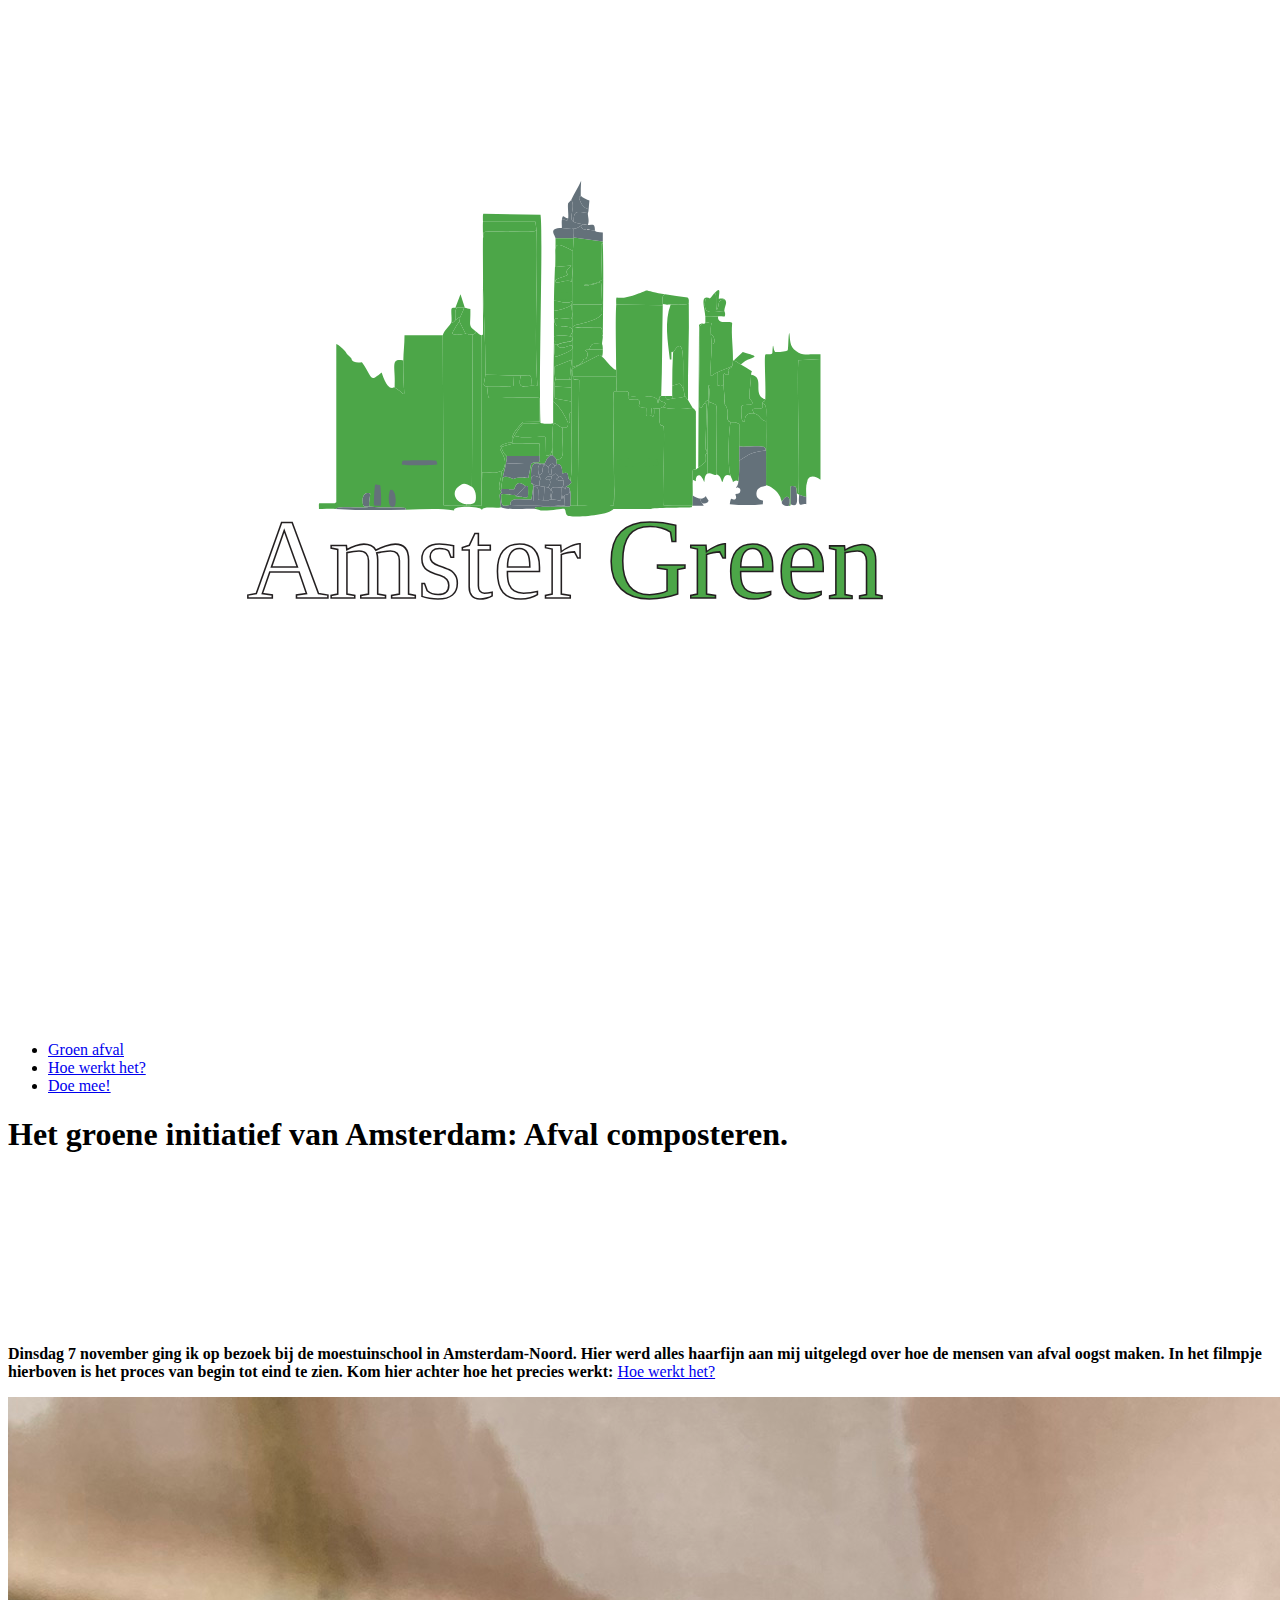
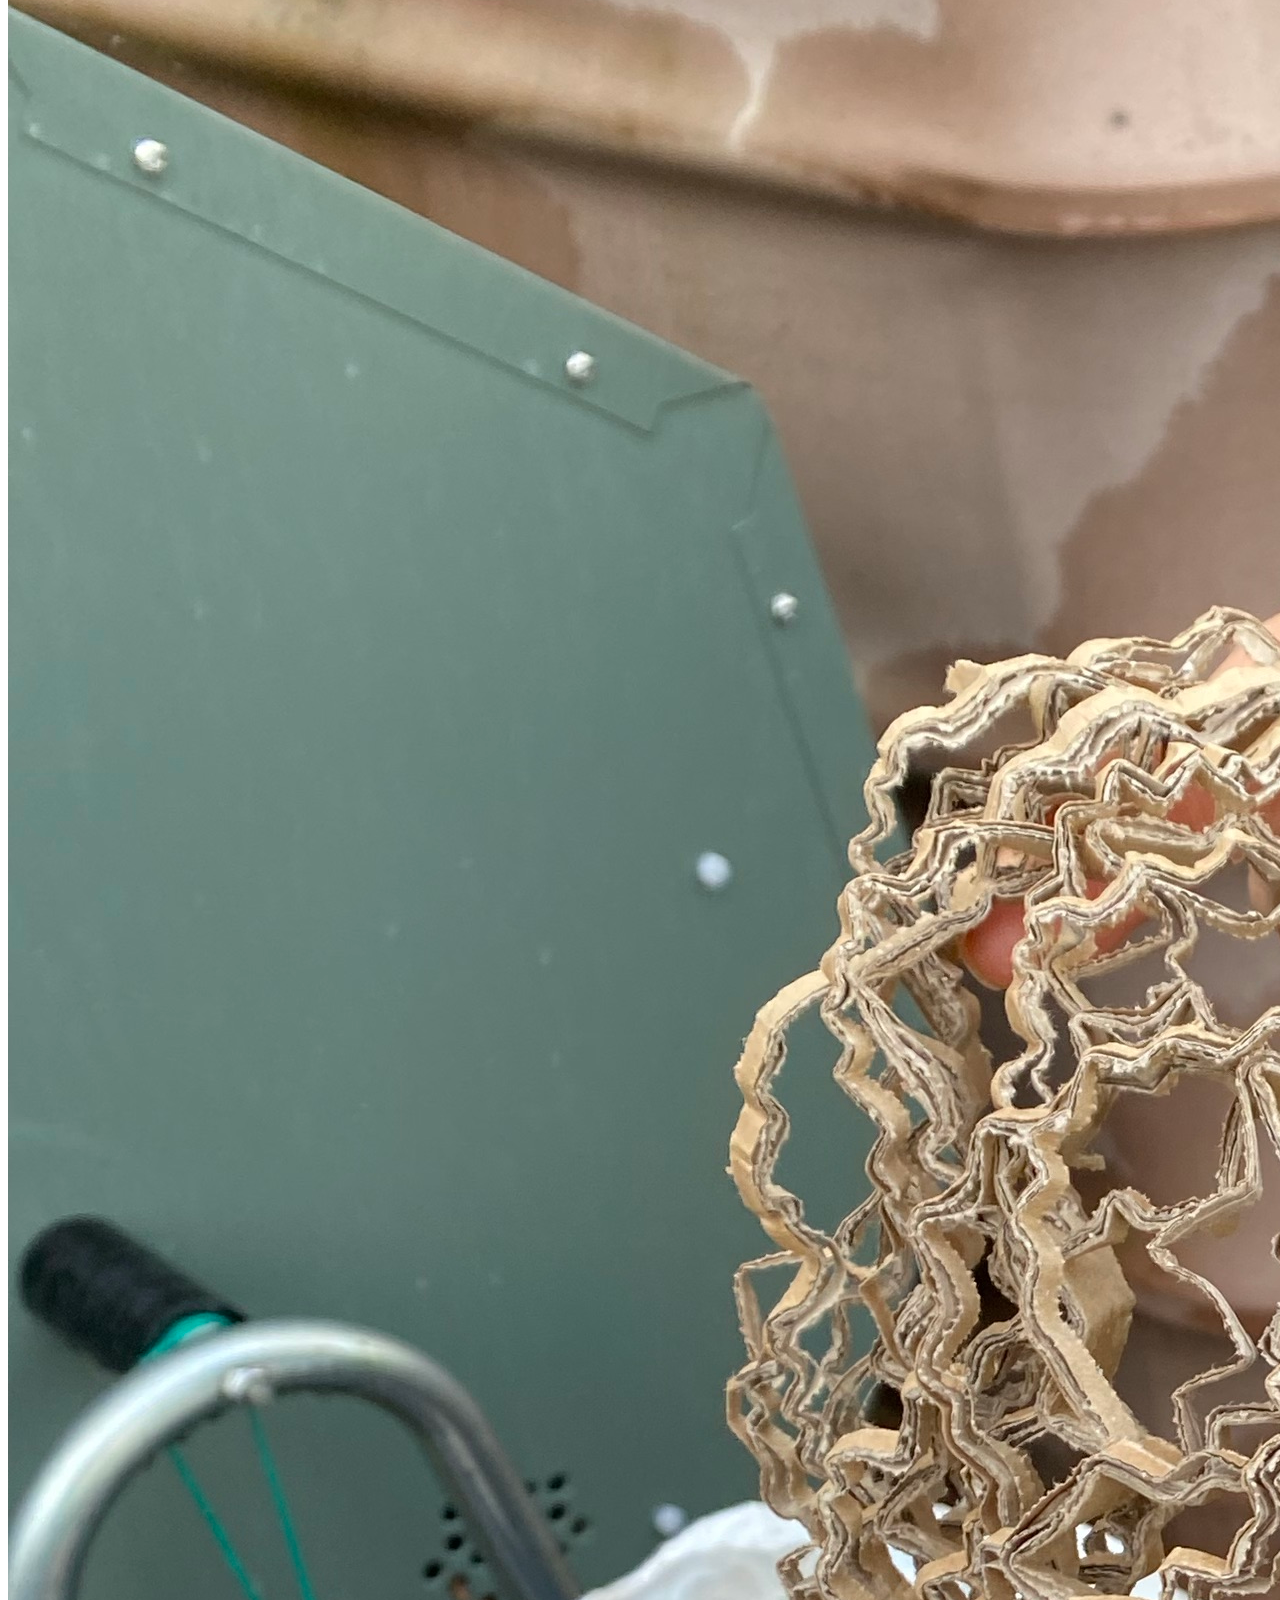
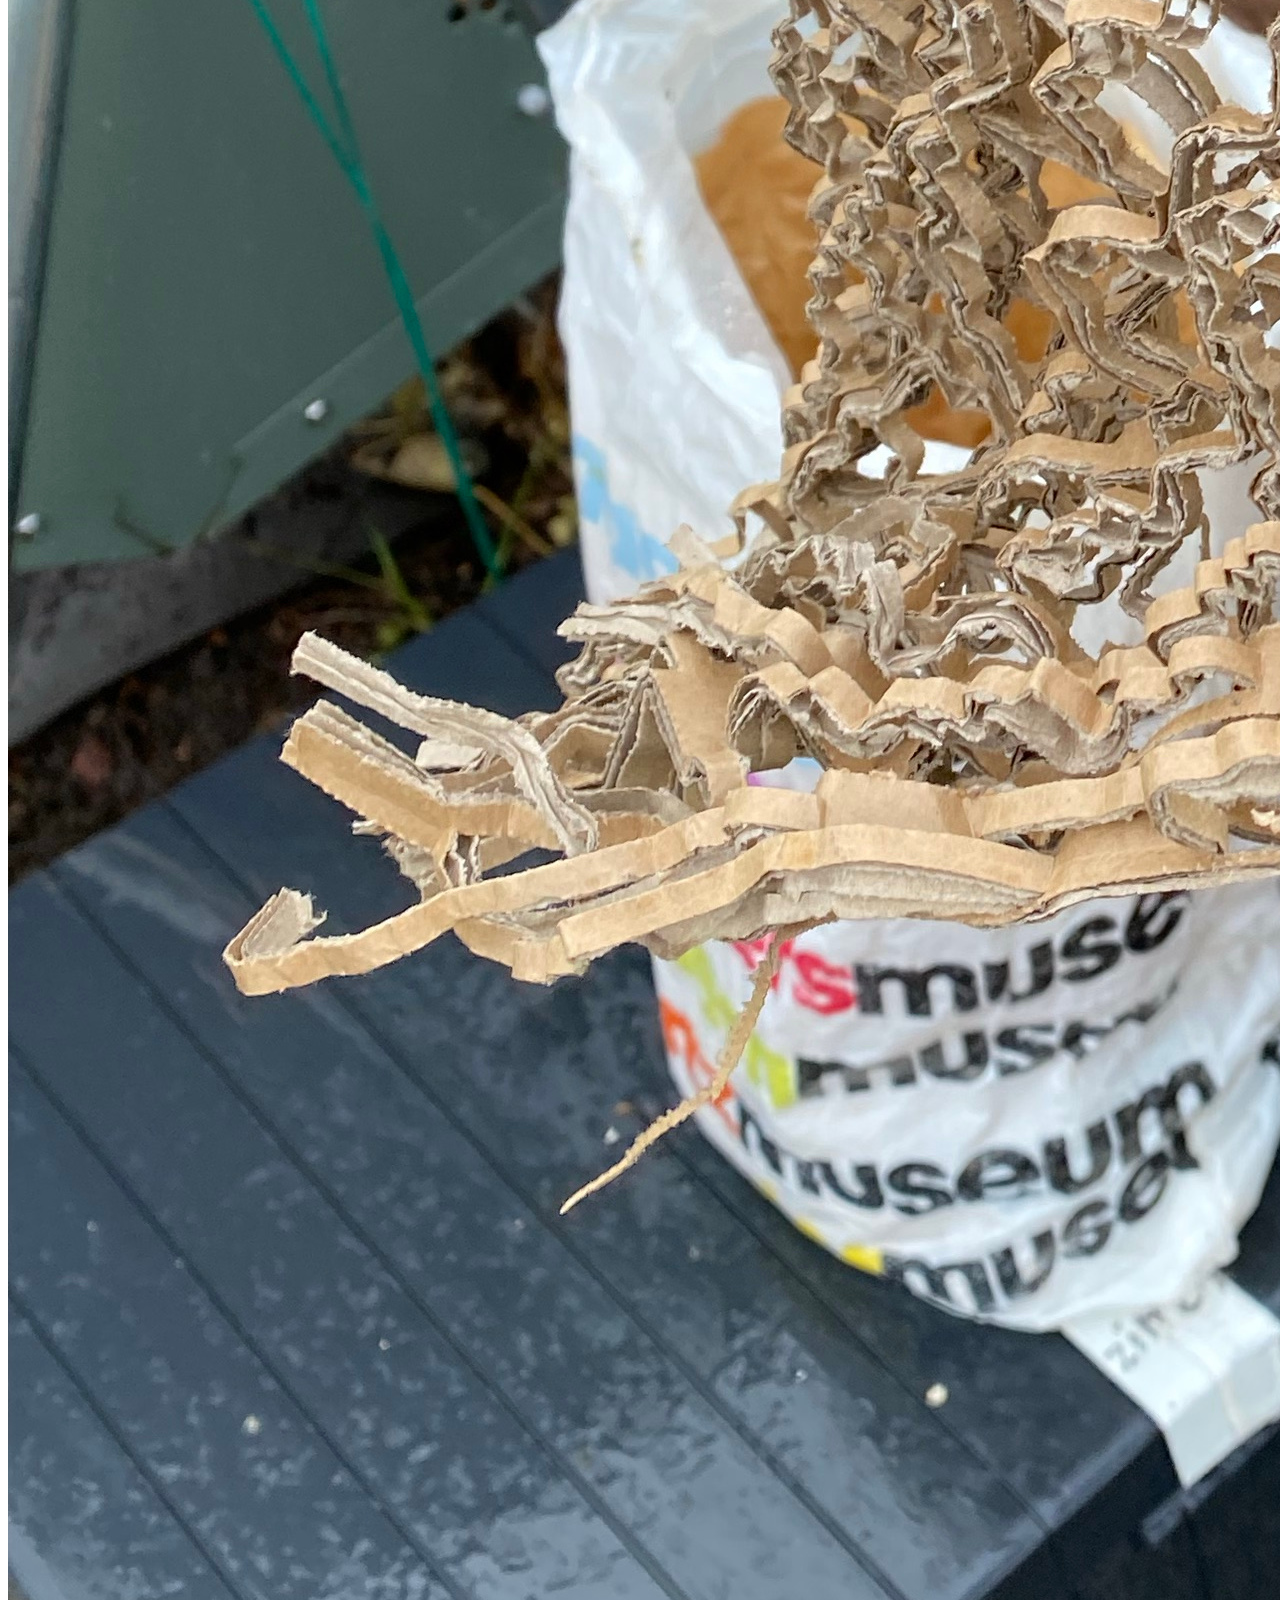
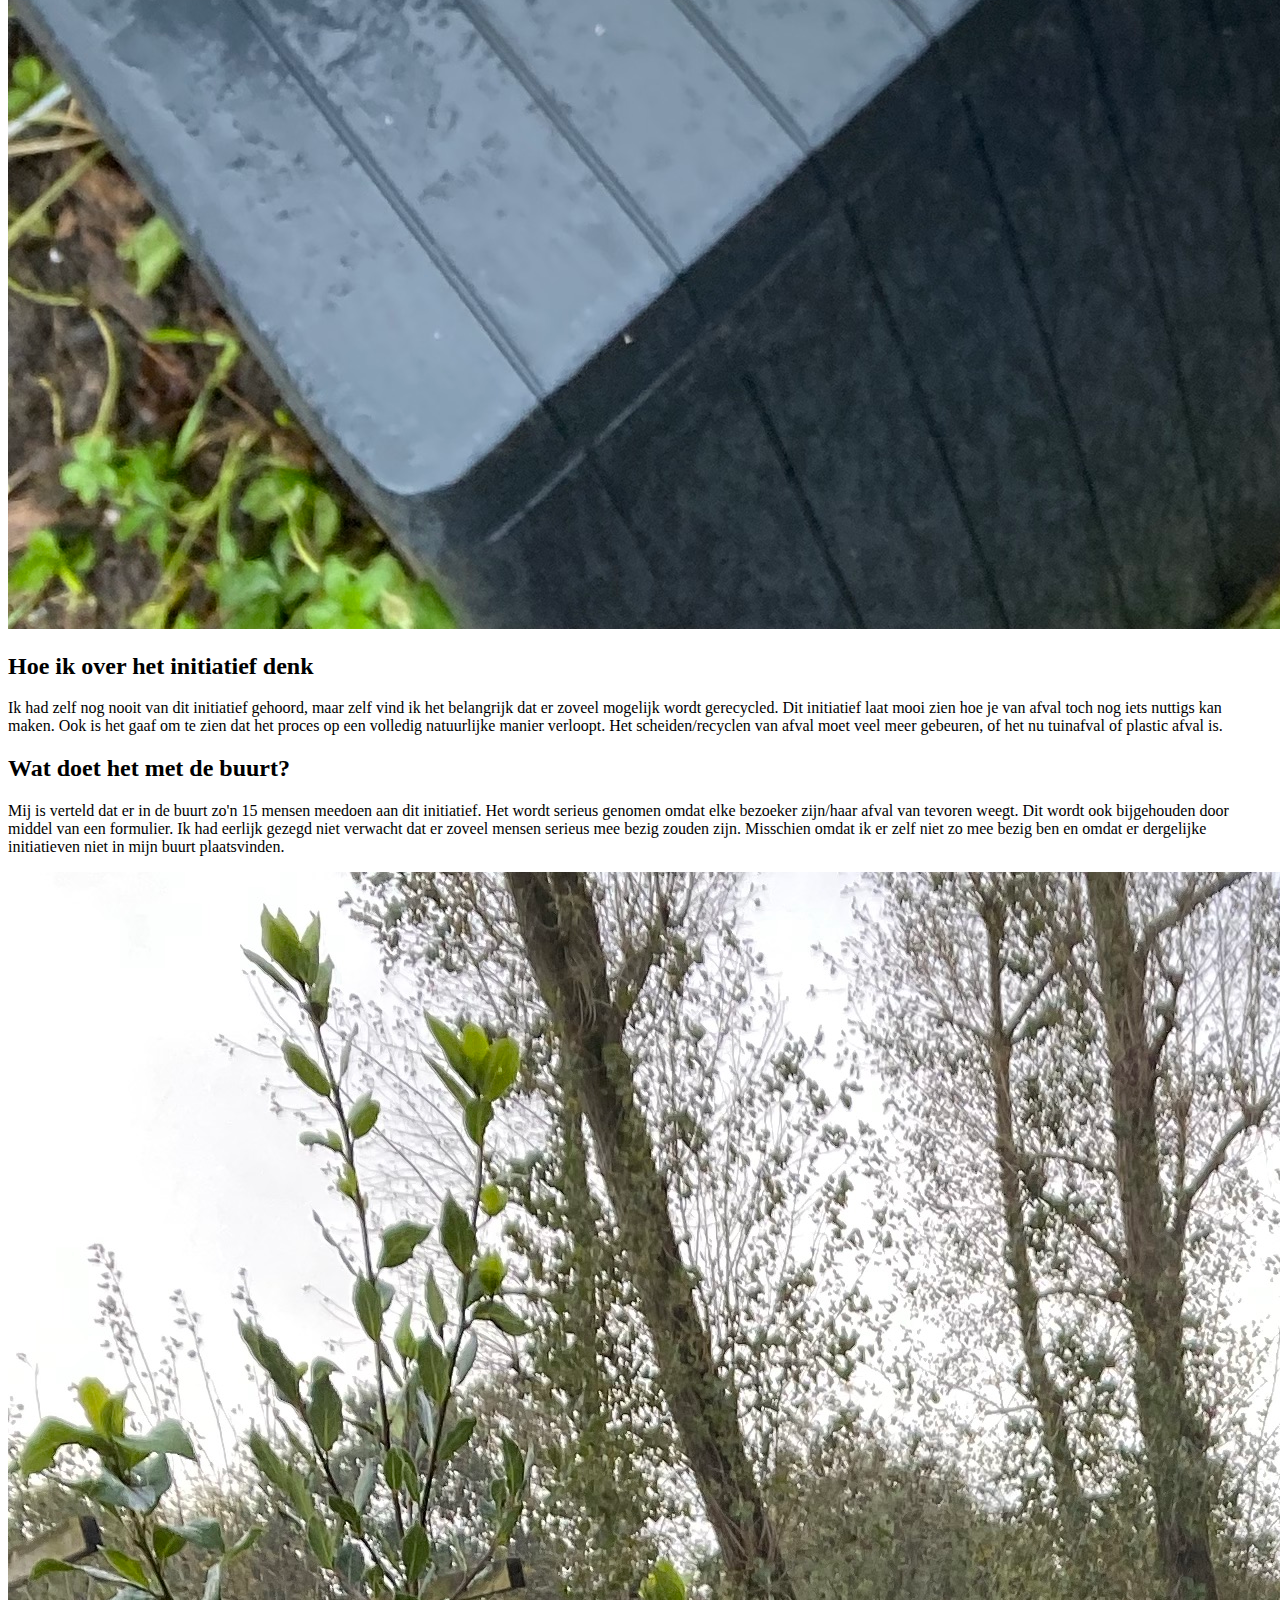
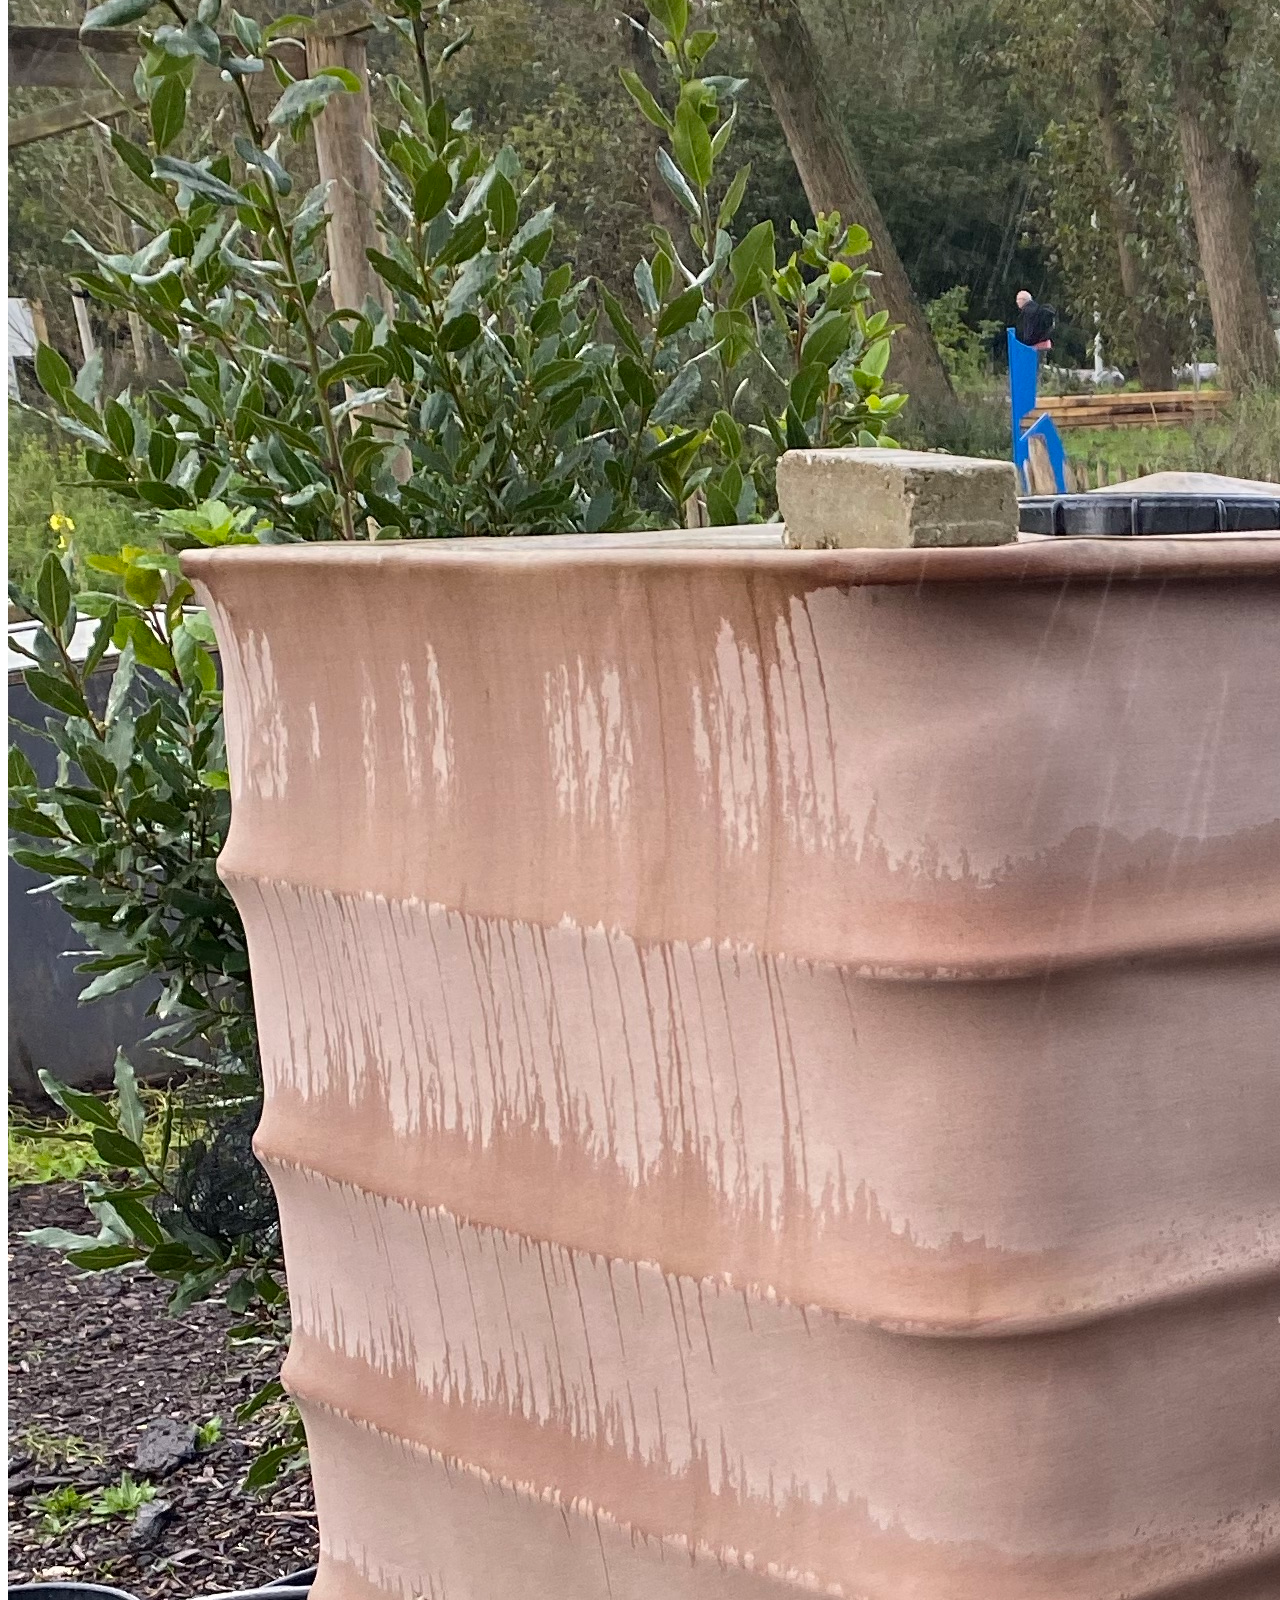
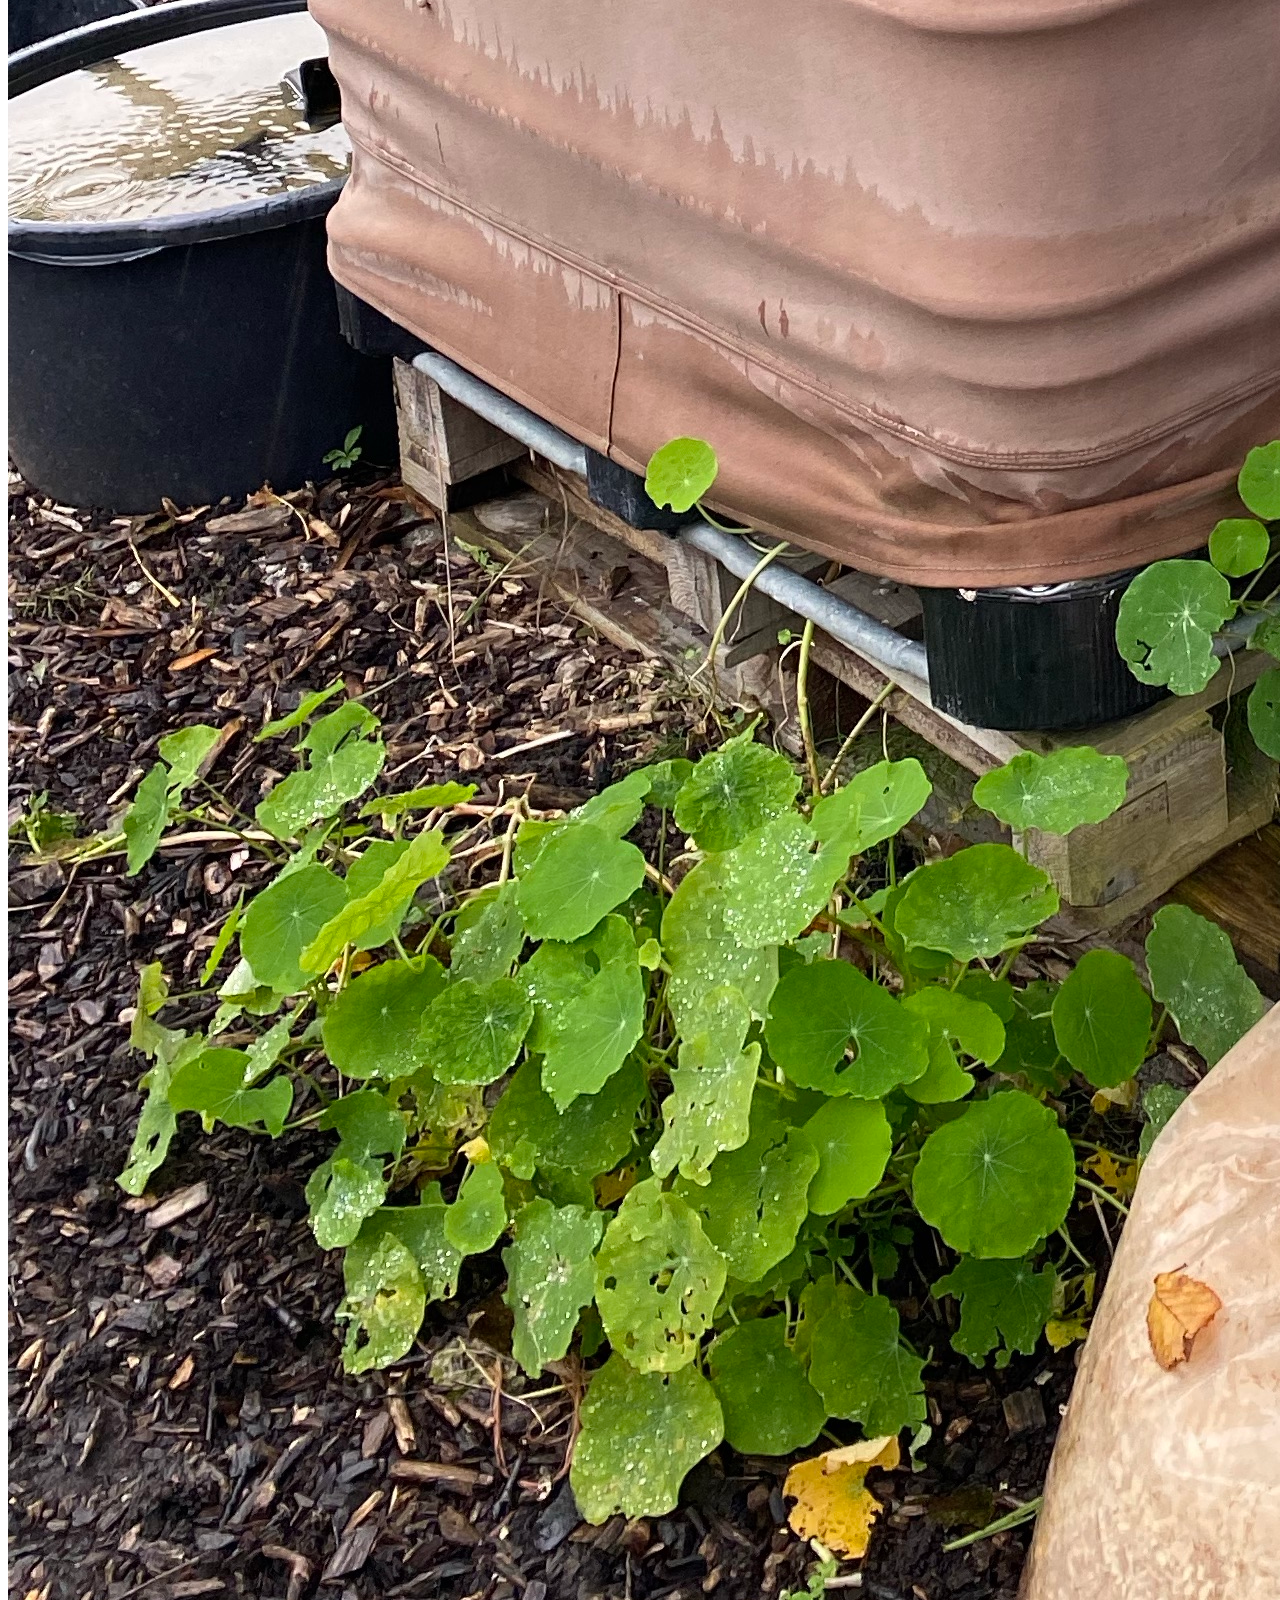
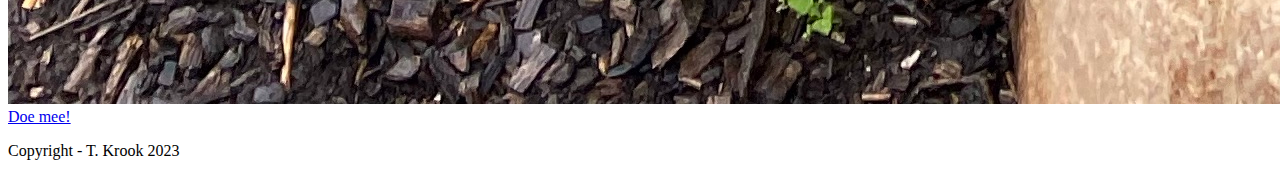
==== index.html @ b74914aa "Add files via upload" ====
<!DOCTYPE html>
<html lang="nl">

<head>
    <meta charset="UTF-8">
    <meta name="viewport" content="width=device-width, initial-scale=1.0">

    <title>Home</title>
    <link rel="stylesheet" href="style/style.css">
</head>

<body>

     <!-- Header -->
<header>
    
    <!-- Navigatie -->
    <nav>
        <a href="index.html">
            <img class="image" src="img/AmsterGreen.svg" alt="logo">
        </a>

        <ul>
            <li><a href="index.html">Groen afval</a></li>
            <li><a href="hoe_werkt_het.html">Hoe werkt het?</a></li>
            <li><a href="doe_mee.html">Doe mee!</a></li>
        </ul>
    </nav>

    <h1>Het groene initiatief van Amsterdam: Afval composteren.</h1>

</header>

    <video autoplay loop muted playsinline src="mp4/introductie_video.mp4"></video>

            <p><strong>Dinsdag 7 november ging ik op bezoek bij de moestuinschool in Amsterdam-Noord.
                Hier werd alles haarfijn aan mij uitgelegd over hoe de mensen van afval oogst maken.
                In het filmpje hierboven is het proces van begin tot eind te zien. Kom hier achter hoe het precies werkt:</strong>

        <a class="hoe-dan" href="hoe_werkt_het.html"> Hoe werkt het?</a>
            </p>

        <main>

            <img class="karton" src="img/Karton.jpeg" alt="karton">

            <h2>Hoe ik over het initiatief denk</h2>

            <p>Ik had zelf nog nooit van dit initiatief gehoord, maar zelf vind ik het belangrijk dat er zoveel mogelijk wordt gerecycled.
                Dit initiatief laat mooi zien hoe je van afval toch nog iets nuttigs kan maken.
                Ook is het gaaf om te zien dat het proces op een volledig natuurlijke manier verloopt. Het scheiden/recyclen van afval moet veel meer gebeuren, of het nu tuinafval of plastic afval is.
            </p>

            <h2>Wat doet het met de buurt?</h2>

            <p>Mij is verteld dat er in de buurt zo'n 15 mensen meedoen aan dit initiatief.
                Het wordt serieus genomen omdat elke bezoeker zijn/haar afval van tevoren weegt. Dit wordt ook bijgehouden door middel van een formulier.
                Ik had eerlijk gezegd niet verwacht dat er zoveel mensen serieus mee bezig zouden zijn. Misschien omdat ik er zelf niet zo mee bezig ben en omdat er dergelijke initiatieven niet in mijn buurt plaatsvinden.
            </p>

            <img class="tumbler" src="img/tumbler.jpeg" alt="tumbler">

        <a class="meedoen" href="doe_mee.html"> Doe mee!</a>


        </main>

    <footer>
        <p>Copyright - T. Krook 2023</p>
    </footer>

</body>

</html>
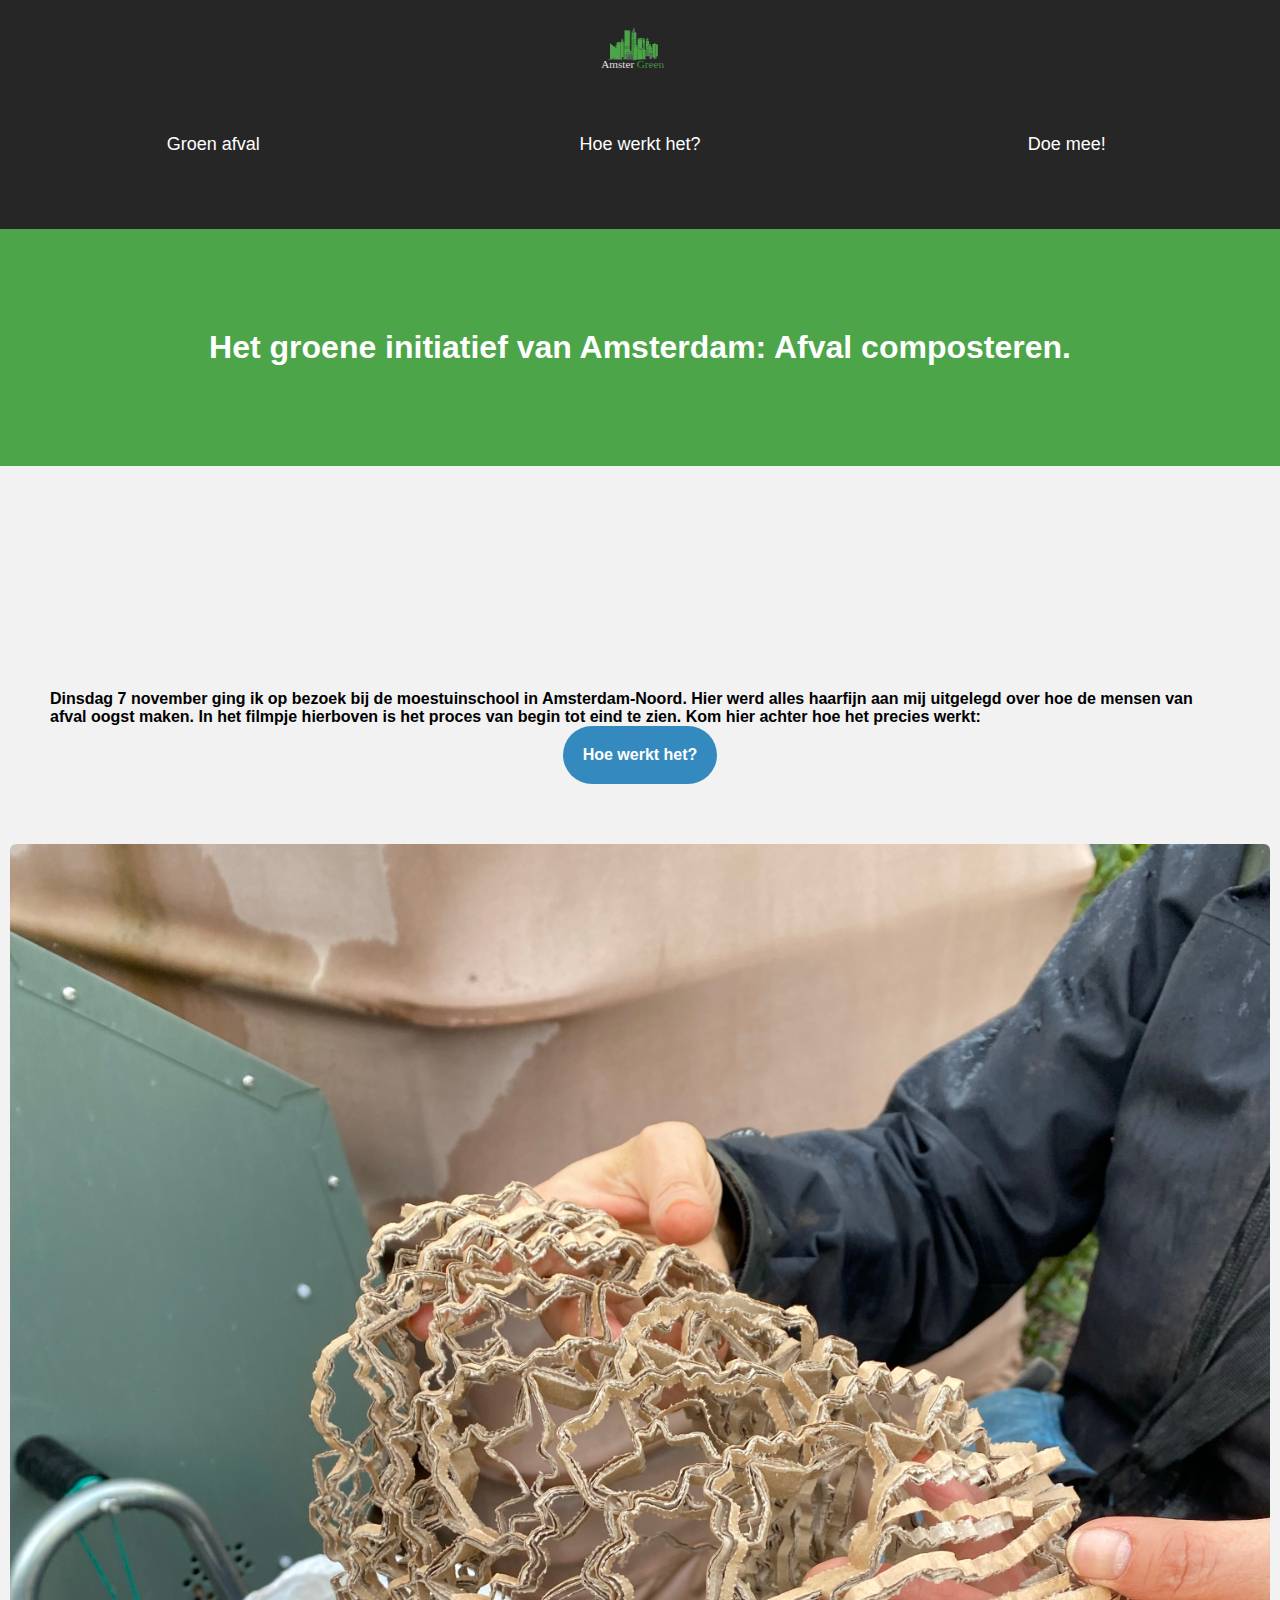
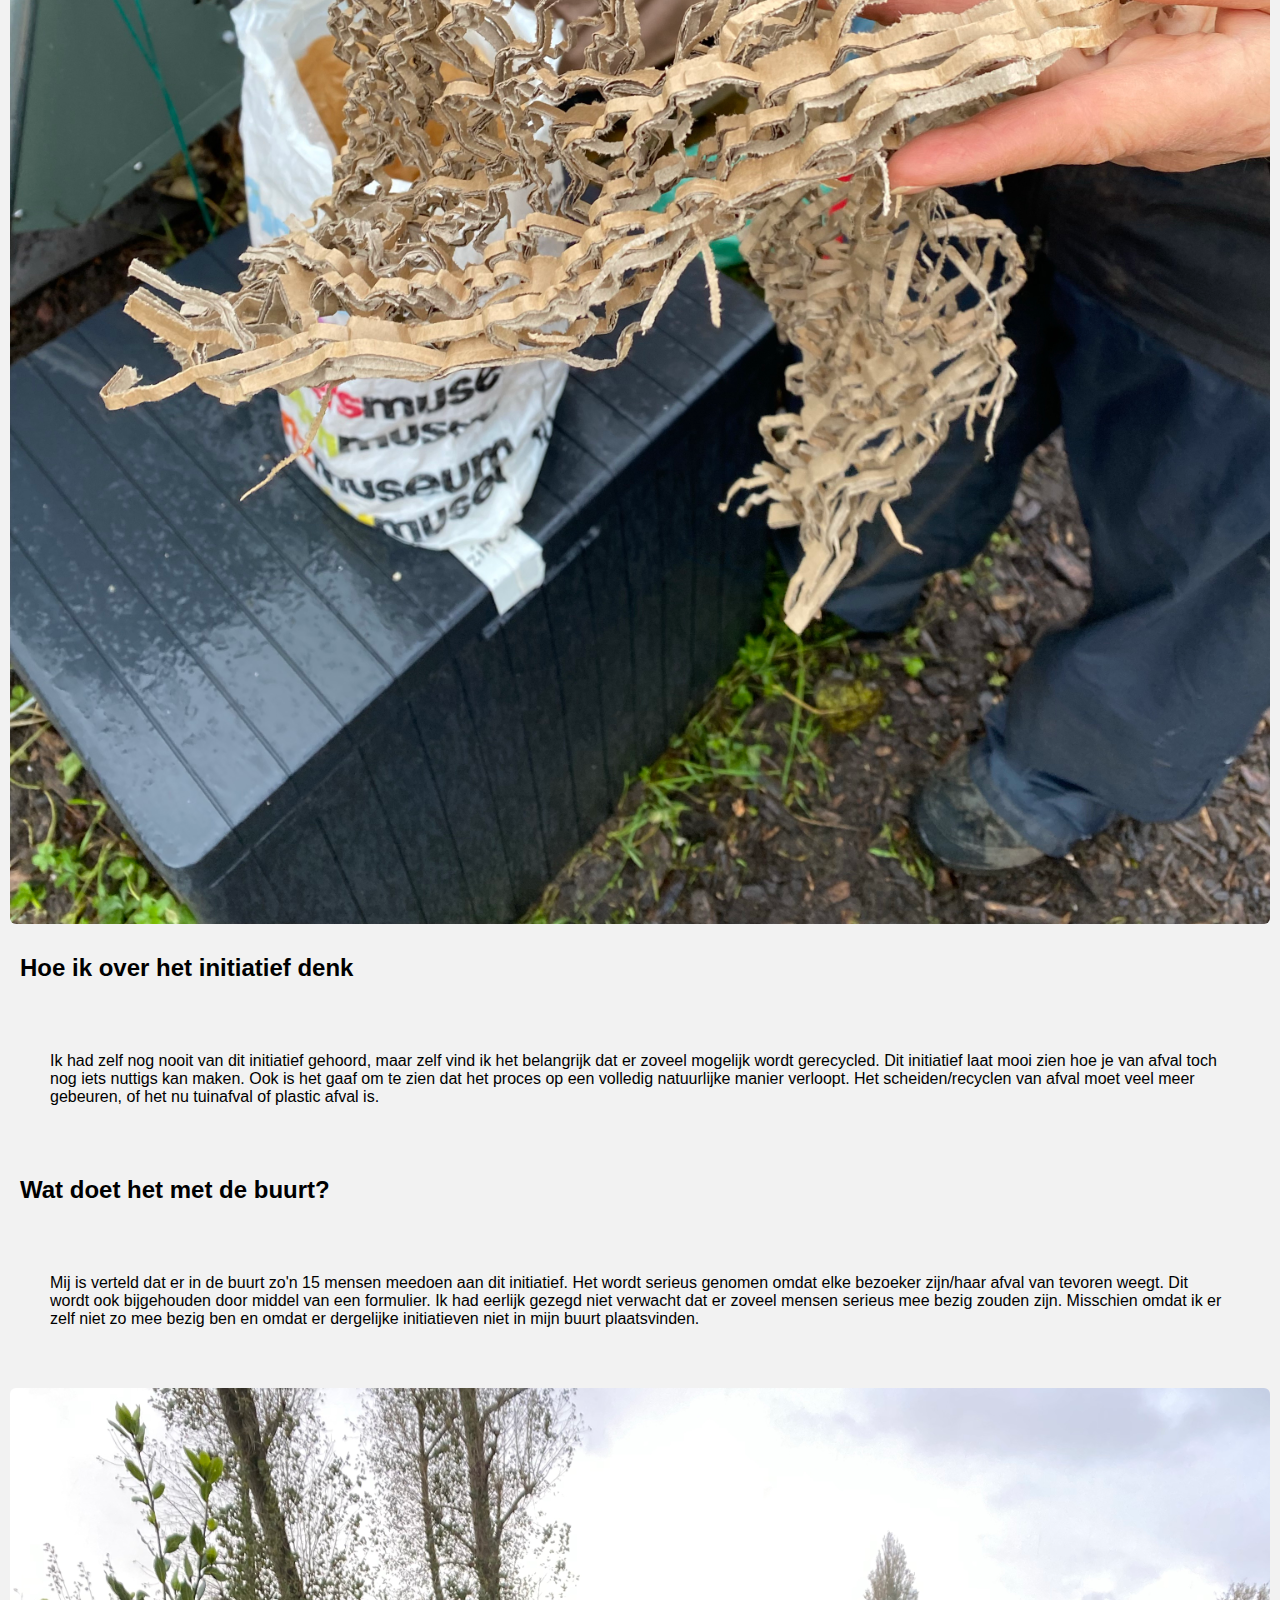
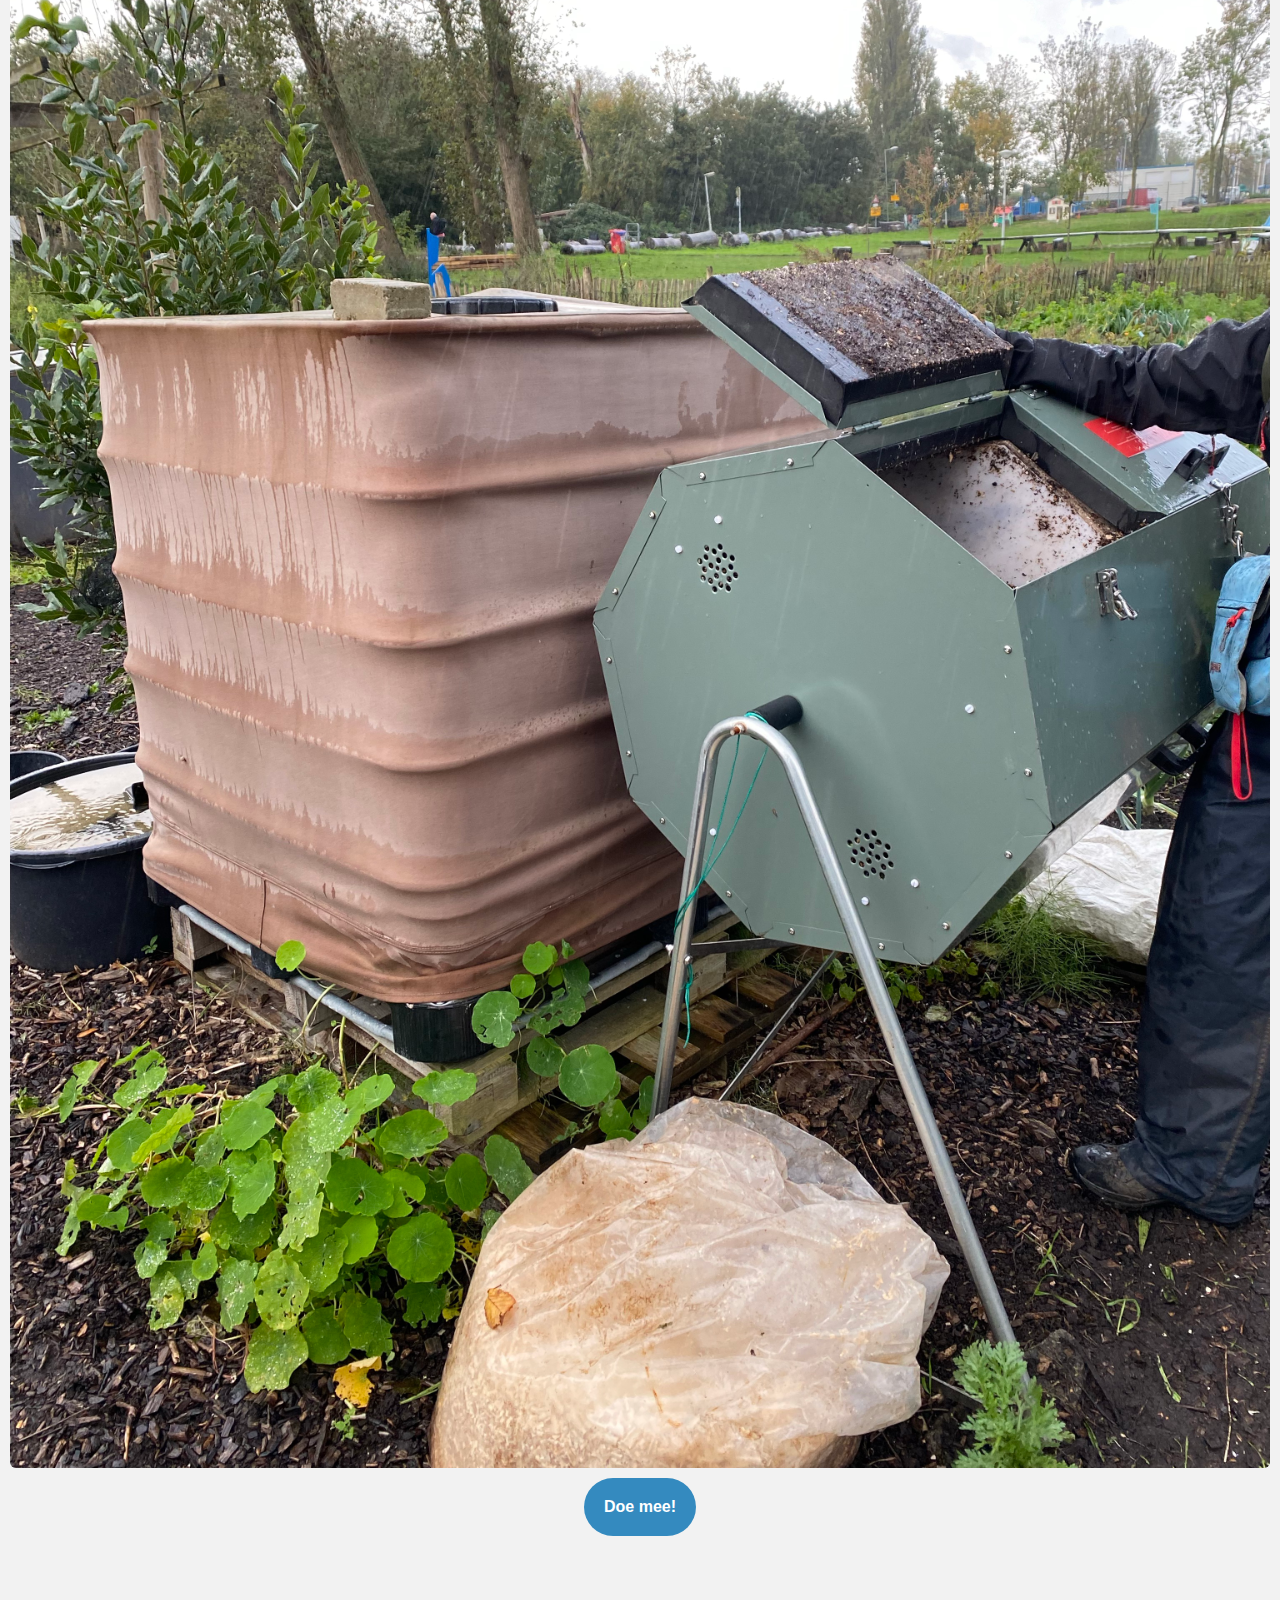
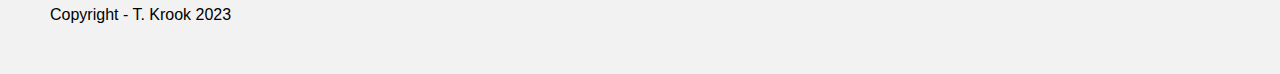
==== commit 9d483bc2: "Add files via upload" ====
--- a/index.html
+++ b/index.html
@@ -13,7 +13,7 @@
 
      <!-- Header -->
 <header>
-    
+
     <!-- Navigatie -->
     <nav>
         <a href="index.html">
--- a/style/style.css
+++ b/style/style.css
@@ -0,0 +1,251 @@
+* {
+    padding: 0;
+    margin: 0;
+    box-sizing: border-box;
+}
+
+body {
+    background-color: #F2F2F2;
+    font-family: sans-serif;
+    width: 100%;
+}
+
+ul li {
+    justify-content: center;
+    color: white;
+    display: inline;
+    margin: 10px; 
+    font-size: 20px; 
+    width: 100%;
+}
+
+ul {
+    display: flex;
+    justify-content: flex-end;
+}
+
+li {
+    width: 100%;
+}
+
+nav {
+    background-color: rgb(38, 38, 38);
+    display: flex;
+    justify-content: center;
+    padding-bottom: 0;
+    overflow: hidden;
+}
+
+h1 {
+    background-color: #4CA649;
+    color: white;
+    width: 100%;
+    display: flex;
+    justify-content: center;
+    padding: 100px; 
+}
+
+img {
+    width: 100%;
+    display: flex;
+}
+
+nav .image {
+    display: flex;
+    justify-content: left;
+    height: 100px;
+    max-width: 100%;
+}
+
+.image a:hover {
+    background-color: none;
+    padding: none;
+}
+
+a {
+    text-decoration: none;
+    display: block;
+    color: white;
+    transition: 250ms;
+    padding: 14px 16px;
+}
+
+a:hover {
+    color: white;
+    text-decoration-line: underline;
+    transition: 250ms;
+    padding: 10px;
+}
+
+h2 {
+    margin: 20px;
+    display: flex;
+    justify-content: left;
+}
+
+video {
+    width: 100%;
+}
+
+a button.button {
+    display: flex;
+    margin: auto;
+    font-size: 2rem;
+    font-weight: 700;
+    padding: 20px;
+    color: white;
+    background-color: #348abf;
+    border: none; 
+    border-radius: 50px;
+    transition: 250ms;
+}
+
+a button.button:hover {
+    transition: 250ms;
+    color: white;
+    background-color: #348abf;
+    border-radius: 2em;
+    text-decoration-line: underline;
+}
+
+p {
+    margin: 50px;
+    justify-content: left;
+    font-family:Verdana, Geneva, Tahoma, sans-serif
+}
+
+ol li {
+    margin: 20px;
+}
+
+.hoe-dan {
+    margin: auto;
+    font-size: 2rem;
+    font-weight: 700;
+    padding: 20px;
+    color: white;
+    background-color: #348abf;
+    border: #348abf;
+    border-radius: 50px;
+    text-align: center;
+    width: fit-content;
+}
+
+.hoe-dan:hover {
+    color: #348abf;
+    color: white;
+    padding: 20px;
+}
+
+.meedoen {
+    margin: auto;
+    font-size: 2rem;
+    font-weight: 700;
+    padding: 20px;
+    color: white;
+    background-color: #348abf;
+    border: #348abf;
+    border-radius: 50px;
+    text-align: center;
+    width: fit-content;
+}
+
+.meedoen:hover {
+    color: #348abf;
+    color: white;
+    padding: 20px;
+}
+
+h3 {
+    margin: 20px;
+    padding: 30px;
+    display: flex;
+    justify-content: center;
+}
+
+.karton {
+    float: right;
+    width: 100%;
+    padding: 10px;
+    border-radius: 1em;
+}
+
+.tumbler {
+    width: 100%;
+    padding: 10px;
+    border-radius: 1em;
+}
+
+.deelname {
+    display: flex;
+    text-align: center;
+    max-width: 375px 667px;
+}
+
+.contact {
+    display: flex;
+    justify-content: center;
+    margin: 50px;
+}
+
+.resultaat {
+    margin: auto;
+    border-radius: 1em;
+    width: 100%;
+}
+
+@media only screen and (min-width: 375px) {
+
+    nav {
+        display: block;
+        width: 100%;
+        padding-bottom: 30px;
+    }
+
+    p {
+        padding: 20px 0px 0px;
+    }
+
+    h2 {
+        padding: 20px 0px 0px;
+    }
+
+    ul li {
+        display: block;
+        width: 100%;
+        padding-bottom: 30px;
+        margin: auto;
+    }
+
+    .deelname {
+        display: block;
+        margin: auto;
+        padding: 50px 20px 0px;
+    }
+
+    ul li {
+        font-size: large;
+        padding: auto;
+        text-align: center;
+    }
+
+    a button.button {
+        font-size: medium;
+        font-weight: 700;
+    }
+
+    .hoe-dan {
+        font-size: medium;
+        display: block;
+    }
+
+    form {
+        display: block;
+        min-width: 375px;
+    }
+
+    .meedoen {
+        font-size: medium;
+        display: block;
+    }
+}
